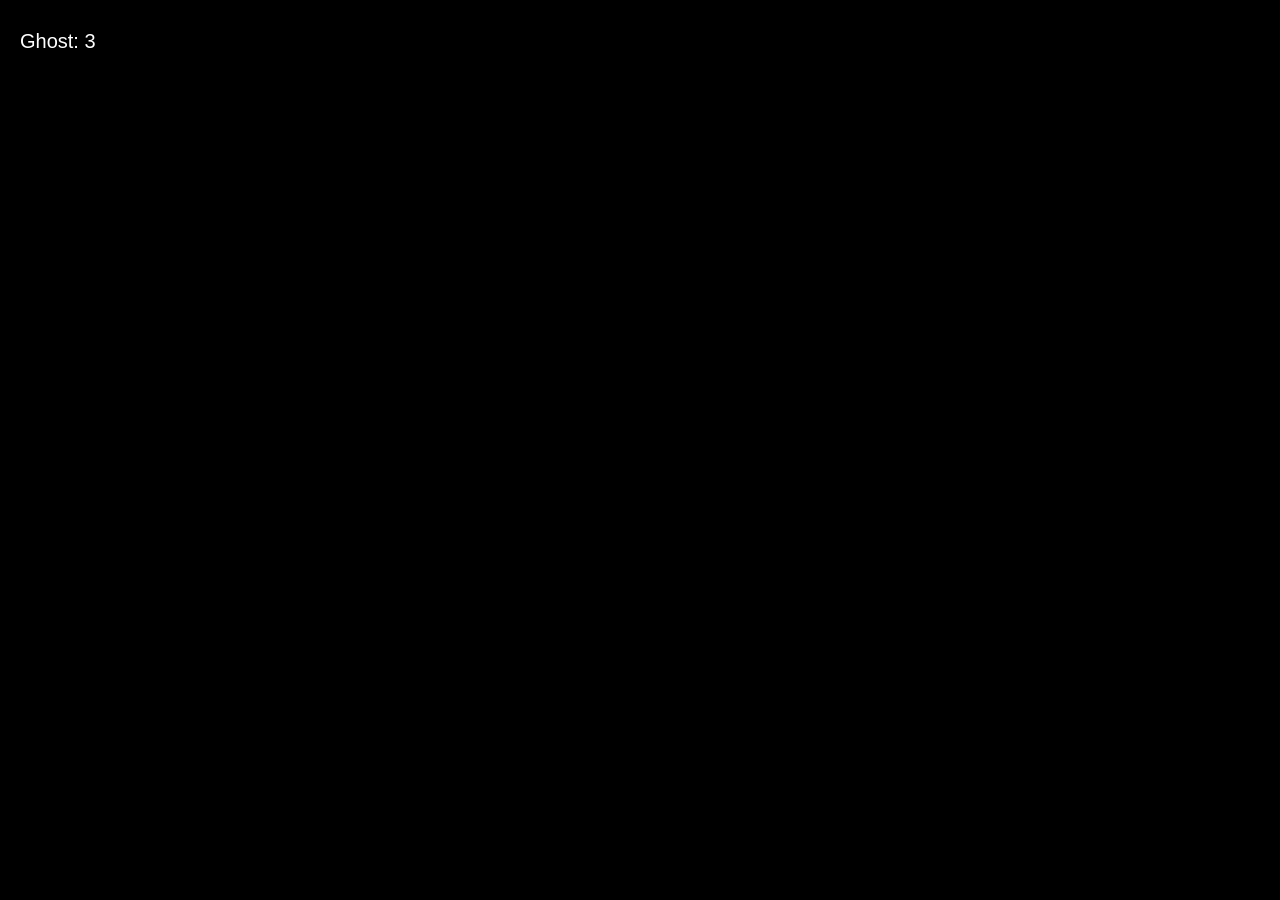
==== index.html @ 56791230 "Initial commit" ====
<!DOCTYPE html>
<html>
<head>
<meta charset="UTF-8">

<!-- iPhone Safari のズーム・スクロール・リフレッシュを完全停止2 -->
<meta name="viewport"
      content="width=device-width,
               initial-scale=1.0,
               maximum-scale=1.0,
               user-scalable=no,
               viewport-fit=cover">
               user-scalable=no">

<link rel="stylesheet" href="style.css">
</head>
<body>
<canvas id="gameCanvas" width="800" height="400"></canvas>
<canvas id="gameCanvas"></canvas>
<script src="game.js"></script>
</body>
</html>
---- style.css ----
html, body {
  margin: 0;
  padding: 0;
  background: black;
}

/* Safari のスクロール・リフレッシュを完全停止 */
overscroll-behavior: none;
overflow: hidden;
touch-action: none;
background: black; /* ← 背景が白くなるのを防ぐ */

/* PC用（縮まない） */
@media (min-width: 800px) {
  canvas {
    width: 800px;
    height: 400px;
    display: block;
    margin: 0 auto;
  }
}

canvas {
  display: block;
  touch-action: none;
/* iPhone用（横幅フィット） */
@media (max-width: 799px) {
  html, body {
    overscroll-behavior: none;
    overflow: hidden;
    touch-action: none;
  }

  canvas {
    width: 100vw;       /* 横幅にフィット */
    height: 50vw;       /* 800x400 の比率（2:1） */
    display: block;
  }
}
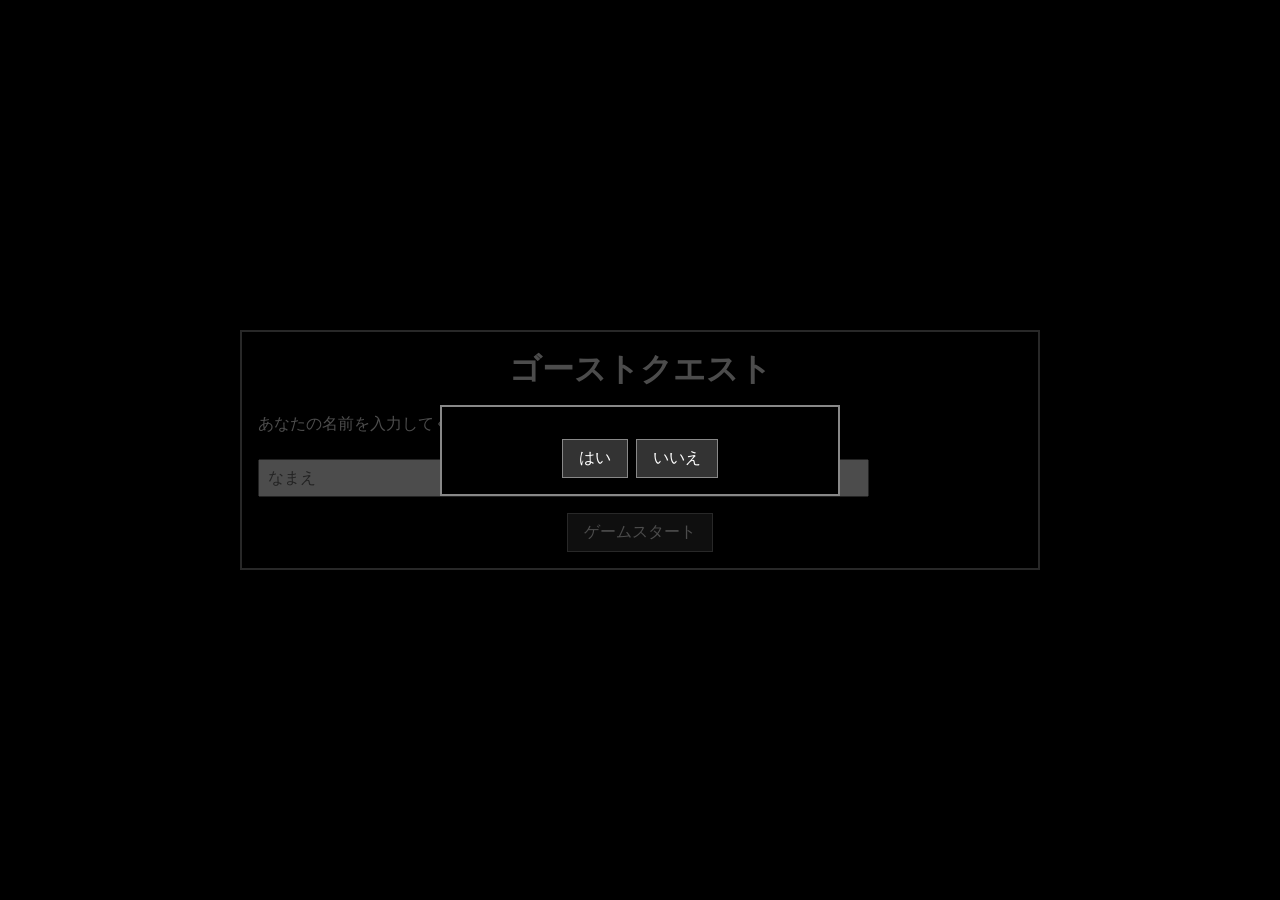
==== commit 59c4cc6e: "add" ====
--- a/index.html
+++ b/index.html
@@ -1,22 +1,169 @@
 <!DOCTYPE html>
-<html>
+<html lang="ja">
 <head>
-<meta charset="UTF-8">
-
-<!-- iPhone Safari のズーム・スクロール・リフレッシュを完全停止2 -->
-<meta name="viewport"
-      content="width=device-width,
-               initial-scale=1.0,
-               maximum-scale=1.0,
-               user-scalable=no,
-               viewport-fit=cover">
-               user-scalable=no">
-
-<link rel="stylesheet" href="style.css">
+  <meta charset="UTF-8">
+  <title>ゴーストクエストRPG</title>
+  <link rel="stylesheet" href="style.css">
 </head>
 <body>
-<canvas id="gameCanvas" width="800" height="400"></canvas>
-<canvas id="gameCanvas"></canvas>
-<script src="game.js"></script>
+  <div id="gameContainer">
+    <!-- 名前入力 -->
+    <div id="screen-name" class="screen">
+      <h1>ゴーストクエスト</h1>
+      <p>あなたの名前を入力してください</p>
+      <input id="playerNameInput" type="text" maxlength="12" placeholder="なまえ">
+      <div class="button-row">
+        <button id="startButton">ゲームスタート</button>
+      </div>
+    </div>
+
+    <!-- プロローグ -->
+    <div id="screen-prologue" class="screen hidden">
+      <h2>プロローグ</h2>
+      <p class="story-text">
+        ここは静かなゴースト村。<br>
+        最近、幽鬼城に棲みついた「鬼ゴースト」が<br>
+        村人たちを怯えさせているという……。
+      </p>
+      <div class="button-row">
+        <button id="prologueNextButton">次へ</button>
+      </div>
+    </div>
+
+    <!-- 長老の家 -->
+    <div id="screen-elder" class="screen hidden">
+      <h2>長老の家</h2>
+      <p id="elderText" class="story-text"></p>
+      <div class="button-row">
+        <button id="elderToVillageButton">村へ向かう</button>
+      </div>
+    </div>
+
+    <!-- 村 -->
+    <div id="screen-village" class="screen hidden">
+      <h2>ゴースト村</h2>
+      <p>ここはあなたの拠点です。</p>
+      <div class="button-column">
+        <button id="healButton">回復所（無料）</button>
+        <button id="statusButton">ステータス</button>
+        <button id="itemsButton">アイテムストレージ</button>
+        <button id="itemShopButton">道具屋</button>
+        <button id="weaponShopButton">武器屋</button>
+        <button id="saveButton">セーブ</button>
+        <button id="loadButton">ロード</button>
+        <button id="toFieldButton">フィールドへ出発</button>
+      </div>
+    </div>
+
+    <!-- フィールド -->
+    <div id="screen-field" class="screen hidden">
+      <h2>フィールド</h2>
+      <p id="fieldMessage">フィールドを歩いています……</p>
+      <div class="button-column">
+        <button id="fieldStatusButton">ステータス</button>
+        <button id="fieldItemsButton">アイテムストレージ</button>
+        <button id="fieldBackButton">村へ戻る</button>
+        <button id="fieldEncounterButton">敵と遭遇する</button>
+        <button id="fieldBossButton">幽鬼城へ（ボス戦）</button>
+      </div>
+    </div>
+
+    <!-- 戦闘 -->
+    <div id="screen-battle" class="screen hidden">
+      <h2 id="battleTitle">戦闘</h2>
+      <div class="battle-status">
+        <div>
+          <h3>勇者</h3>
+          <p id="playerStatusText"></p>
+        </div>
+        <div>
+          <h3>敵</h3>
+          <p id="enemyStatusText"></p>
+        </div>
+      </div>
+      <div class="battle-log" id="battleLog"></div>
+      <div class="button-row">
+        <button id="attackButton">こうげき</button>
+        <button id="battleItemButton">アイテム</button>
+        <button id="battleRunButton">にげる</button>
+      </div>
+    </div>
+
+    <!-- エンディング -->
+    <div id="screen-ending" class="screen hidden ending-screen">
+      <div class="ending-text">
+        <p>
+          幽鬼城の鬼ゴーストを倒し、<br>
+          村に平和が戻った……<br><br>
+          ゴーストクエスト　完
+        </p>
+        <div class="button-row">
+          <button id="endingToTitleButton">タイトルへ戻る</button>
+        </div>
+      </div>
+    </div>
+
+    <!-- 店メニュー -->
+    <div id="screen-shopMenu" class="screen hidden">
+      <h2 id="shopTitle">店</h2>
+      <div class="button-column">
+        <button id="shopBuyButton">買う</button>
+        <button id="shopSellButton">売る</button>
+        <button id="shopExitButton">店を出る</button>
+      </div>
+    </div>
+
+    <!-- 買い物画面 -->
+    <div id="screen-shopBuy" class="screen hidden">
+      <h2 id="shopBuyTitle">買い物</h2>
+      <p id="shopGoldText"></p>
+      <div id="shopBuyList" class="scroll-area"></div>
+      <div class="button-row">
+        <button id="shopBuyBackButton">店メニューへ戻る</button>
+      </div>
+    </div>
+
+    <!-- 売却画面 -->
+    <div id="screen-shopSell" class="screen hidden">
+      <h2>売却</h2>
+      <p id="shopSellGoldText"></p>
+      <div id="shopSellList" class="scroll-area"></div>
+      <div class="button-row">
+        <button id="shopSellBackButton">店メニューへ戻る</button>
+      </div>
+    </div>
+
+    <!-- ステータス画面 -->
+    <div id="screen-status" class="screen hidden">
+      <h2>ステータス</h2>
+      <p id="statusText"></p>
+      <div class="button-row">
+        <button id="statusBackButton">戻る</button>
+      </div>
+    </div>
+
+    <!-- アイテムストレージ -->
+    <div id="screen-items" class="screen hidden">
+      <h2>アイテムストレージ</h2>
+      <p id="itemsGoldText"></p>
+      <div id="itemList" class="scroll-area"></div>
+      <div class="button-row">
+        <button id="itemsBackButton">戻る</button>
+      </div>
+    </div>
+
+    <!-- ポップアップ -->
+    <div id="popup" class="popup hidden">
+      <div class="popup-inner">
+        <p id="popupMessage"></p>
+        <div class="button-row">
+          <button id="popupYesButton">はい</button>
+          <button id="popupNoButton">いいえ</button>
+        </div>
+      </div>
+    </div>
+  </div>
+
+  <script src="game.js"></script>
 </body>
-</html>+</html>
--- a/style.css
+++ b/style.css
@@ -2,38 +2,161 @@
   margin: 0;
   padding: 0;
   background: black;
+  color: white;
+  font-family: "Yu Gothic", sans-serif;
+  overscroll-behavior: none;
+  overflow: hidden;
+  touch-action: none;
 }
 
-/* Safari のスクロール・リフレッシュを完全停止 */
-overscroll-behavior: none;
-overflow: hidden;
-touch-action: none;
-background: black; /* ← 背景が白くなるのを防ぐ */
+#gameContainer {
+  width: 100vw;
+  height: 100vh;
+  display: flex;
+  align-items: center;
+  justify-content: center;
+}
 
-/* PC用（縮まない） */
+.screen {
+  width: 90vw;
+  max-width: 800px;
+  max-height: 90vh;
+  border: 2px solid #888;
+  padding: 16px;
+  box-sizing: border-box;
+  background: #000;
+}
+
+.hidden {
+  display: none;
+}
+
+h1, h2, h3 {
+  text-align: center;
+  margin-top: 0;
+}
+
+.story-text {
+  text-align: center;
+  line-height: 1.6;
+}
+
+.button-row {
+  display: flex;
+  justify-content: center;
+  gap: 8px;
+  margin-top: 16px;
+  flex-wrap: wrap;
+}
+
+.button-column {
+  display: flex;
+  flex-direction: column;
+  gap: 8px;
+  margin-top: 16px;
+  align-items: center;
+}
+
+button {
+  padding: 8px 16px;
+  font-size: 16px;
+  background: #333;
+  color: white;
+  border: 1px solid #888;
+  cursor: pointer;
+}
+
+button:hover {
+  background: #555;
+}
+
+input[type="text"] {
+  width: 80%;
+  padding: 8px;
+  font-size: 16px;
+  margin-top: 8px;
+  box-sizing: border-box;
+}
+
+.battle-status {
+  display: flex;
+  justify-content: space-between;
+  gap: 16px;
+}
+
+.battle-status p {
+  white-space: pre-line;
+}
+
+.battle-log {
+  margin-top: 12px;
+  padding: 8px;
+  border: 1px solid #888;
+  height: 160px;
+  overflow-y: auto;
+  font-size: 14px;
+  background: #111;
+}
+
+.scroll-area {
+  margin-top: 8px;
+  padding: 8px;
+  border: 1px solid #888;
+  max-height: 260px;
+  overflow-y: auto;
+  background: #111;
+  font-size: 14px;
+}
+
+.scroll-area div {
+  padding: 4px;
+  border-bottom: 1px solid #444;
+  cursor: pointer;
+}
+
+.scroll-area div:hover {
+  background: #222;
+}
+
+.popup {
+  position: fixed;
+  inset: 0;
+  background: rgba(0, 0, 0, 0.7);
+  display: flex;
+  align-items: center;
+  justify-content: center;
+}
+
+.popup-inner {
+  background: #000;
+  border: 2px solid #888;
+  padding: 16px;
+  max-width: 400px;
+  width: 80vw;
+  box-sizing: border-box;
+}
+
+.popup-inner p {
+  text-align: center;
+}
+
+.ending-screen {
+  background: black;
+}
+
+.ending-text {
+  text-align: center;
+  font-size: 20px;
+  animation: fadein 3s ease-in-out;
+}
+
+@keyframes fadein {
+  from { opacity: 0; }
+  to { opacity: 1; }
+}
+
 @media (min-width: 800px) {
-  canvas {
-    width: 800px;
-    height: 400px;
-    display: block;
-    margin: 0 auto;
+  #gameContainer {
+    justify-content: center;
   }
 }
-
-canvas {
-  display: block;
-  touch-action: none;
-/* iPhone用（横幅フィット） */
-@media (max-width: 799px) {
-  html, body {
-    overscroll-behavior: none;
-    overflow: hidden;
-    touch-action: none;
-  }
-
-  canvas {
-    width: 100vw;       /* 横幅にフィット */
-    height: 50vw;       /* 800x400 の比率（2:1） */
-    display: block;
-  }
-}
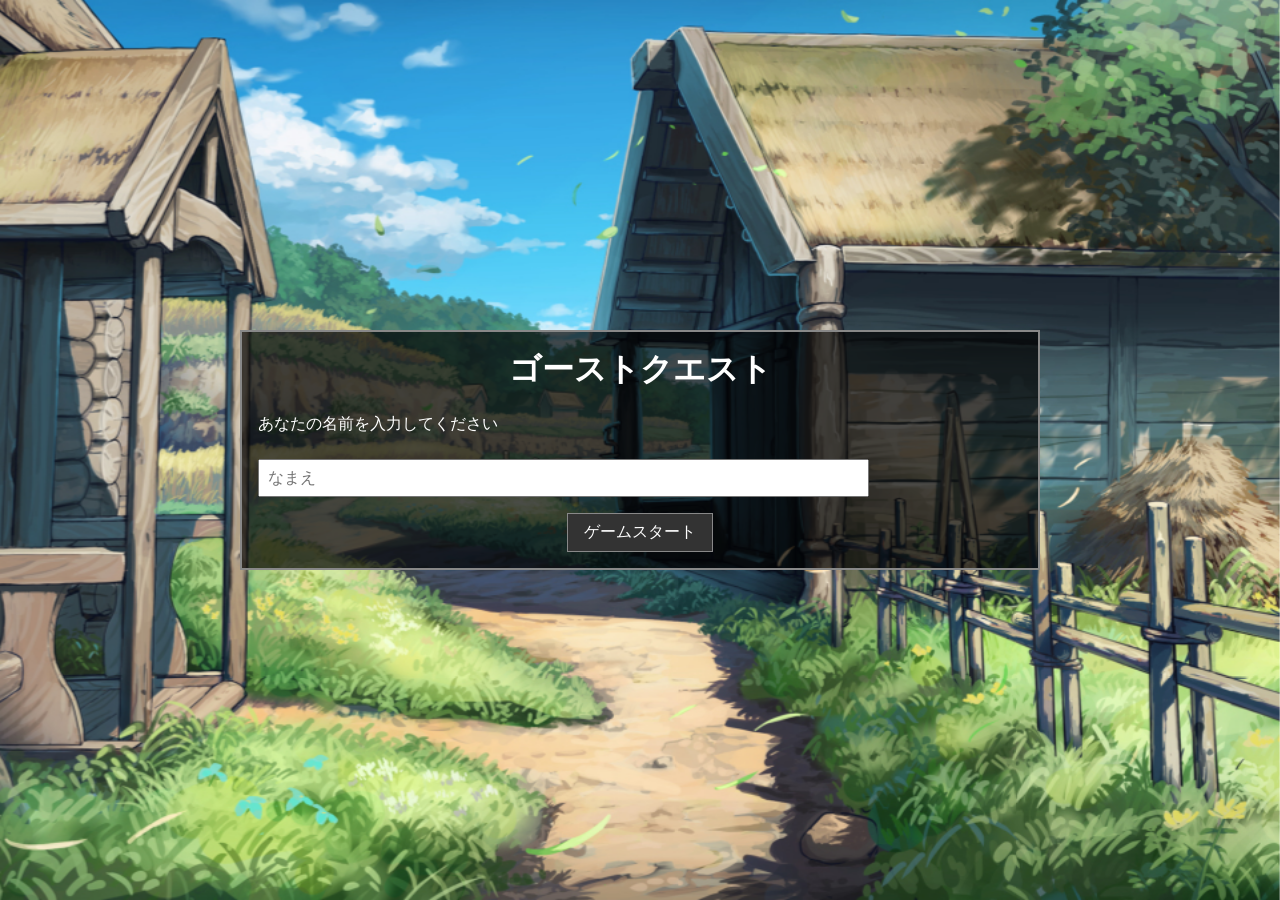
==== commit e999a6b8: "change" ====
--- a/index.html
+++ b/index.html
@@ -2,12 +2,24 @@
 <html lang="ja">
 <head>
   <meta charset="UTF-8">
-  <title>ゴーストクエストRPG</title>
+  <title>Ghost Quest RPG</title>
   <link rel="stylesheet" href="style.css">
 </head>
 <body>
+
+  <!-- ========================= -->
+  <!--  背景画像（画面ごとに切替） -->
+  <!-- ========================= -->
+  <img id="bgImage" src="village_bg.png" class="bg-image">
+
+  <!-- ========================= -->
+  <!--  すべての画面を包むコンテナ -->
+  <!-- ========================= -->
   <div id="gameContainer">
-    <!-- 名前入力 -->
+
+    <!-- ========================= -->
+    <!--  名前入力画面 -->
+    <!-- ========================= -->
     <div id="screen-name" class="screen">
       <h1>ゴーストクエスト</h1>
       <p>あなたの名前を入力してください</p>
@@ -17,7 +29,9 @@
       </div>
     </div>
 
-    <!-- プロローグ -->
+    <!-- ========================= -->
+    <!--  プロローグ -->
+    <!-- ========================= -->
     <div id="screen-prologue" class="screen hidden">
       <h2>プロローグ</h2>
       <p class="story-text">
@@ -30,7 +44,9 @@
       </div>
     </div>
 
-    <!-- 長老の家 -->
+    <!-- ========================= -->
+    <!--  長老の家 -->
+    <!-- ========================= -->
     <div id="screen-elder" class="screen hidden">
       <h2>長老の家</h2>
       <p id="elderText" class="story-text"></p>
@@ -39,7 +55,9 @@
       </div>
     </div>
 
-    <!-- 村 -->
+    <!-- ========================= -->
+    <!--  村 -->
+    <!-- ========================= -->
     <div id="screen-village" class="screen hidden">
       <h2>ゴースト村</h2>
       <p>ここはあなたの拠点です。</p>
@@ -51,11 +69,14 @@
         <button id="weaponShopButton">武器屋</button>
         <button id="saveButton">セーブ</button>
         <button id="loadButton">ロード</button>
+        <button id="resetButton">初期化（最初から）</button>
         <button id="toFieldButton">フィールドへ出発</button>
       </div>
     </div>
 
-    <!-- フィールド -->
+    <!-- ========================= -->
+    <!--  フィールド -->
+    <!-- ========================= -->
     <div id="screen-field" class="screen hidden">
       <h2>フィールド</h2>
       <p id="fieldMessage">フィールドを歩いています……</p>
@@ -68,9 +89,17 @@
       </div>
     </div>
 
-    <!-- 戦闘 -->
+    <!-- ========================= -->
+    <!--  戦闘 -->
+    <!-- ========================= -->
     <div id="screen-battle" class="screen hidden">
       <h2 id="battleTitle">戦闘</h2>
+
+      <div class="battle-graphics">
+        <img id="battleHeroImg" src="hero.png" class="battle-hero">
+        <img id="battleEnemyImg" src="ghost.png" class="battle-enemy">
+      </div>
+
       <div class="battle-status">
         <div>
           <h3>勇者</h3>
@@ -81,7 +110,9 @@
           <p id="enemyStatusText"></p>
         </div>
       </div>
+
       <div class="battle-log" id="battleLog"></div>
+
       <div class="button-row">
         <button id="attackButton">こうげき</button>
         <button id="battleItemButton">アイテム</button>
@@ -89,7 +120,9 @@
       </div>
     </div>
 
-    <!-- エンディング -->
+    <!-- ========================= -->
+    <!--  エンディング -->
+    <!-- ========================= -->
     <div id="screen-ending" class="screen hidden ending-screen">
       <div class="ending-text">
         <p>
@@ -103,7 +136,9 @@
       </div>
     </div>
 
-    <!-- 店メニュー -->
+    <!-- ========================= -->
+    <!--  店メニュー -->
+    <!-- ========================= -->
     <div id="screen-shopMenu" class="screen hidden">
       <h2 id="shopTitle">店</h2>
       <div class="button-column">
@@ -113,7 +148,9 @@
       </div>
     </div>
 
-    <!-- 買い物画面 -->
+    <!-- ========================= -->
+    <!--  買い物画面 -->
+    <!-- ========================= -->
     <div id="screen-shopBuy" class="screen hidden">
       <h2 id="shopBuyTitle">買い物</h2>
       <p id="shopGoldText"></p>
@@ -123,7 +160,9 @@
       </div>
     </div>
 
-    <!-- 売却画面 -->
+    <!-- ========================= -->
+    <!--  売却画面 -->
+    <!-- ========================= -->
     <div id="screen-shopSell" class="screen hidden">
       <h2>売却</h2>
       <p id="shopSellGoldText"></p>
@@ -133,7 +172,9 @@
       </div>
     </div>
 
-    <!-- ステータス画面 -->
+    <!-- ========================= -->
+    <!--  ステータス画面 -->
+    <!-- ========================= -->
     <div id="screen-status" class="screen hidden">
       <h2>ステータス</h2>
       <p id="statusText"></p>
@@ -142,7 +183,9 @@
       </div>
     </div>
 
-    <!-- アイテムストレージ -->
+    <!-- ========================= -->
+    <!--  アイテムストレージ -->
+    <!-- ========================= -->
     <div id="screen-items" class="screen hidden">
       <h2>アイテムストレージ</h2>
       <p id="itemsGoldText"></p>
@@ -152,7 +195,9 @@
       </div>
     </div>
 
-    <!-- ポップアップ -->
+    <!-- ========================= -->
+    <!--  ポップアップ -->
+    <!-- ========================= -->
     <div id="popup" class="popup hidden">
       <div class="popup-inner">
         <p id="popupMessage"></p>
@@ -162,7 +207,34 @@
         </div>
       </div>
     </div>
+
   </div>
+
+  <!-- ========================= -->
+  <!--  BGM / SE 読み込み -->
+  <!-- ========================= -->
+  <audio id="bgmVillage" src="bgm_village.wav" loop></audio>
+  <audio id="bgmField" src="bgm_field.wav" loop></audio>
+  <audio id="bgmEnemyBattle" src="bgm_EnemyBattle.wav" loop></audio>
+  <audio id="bgmBossBattle" src="bgm_BossBattle.wav" loop></audio>
+  <audio id="bgmPrologue" src="bgm_prologue.wav" loop></audio>
+  <audio id="bgmEnding" src="bgm_ending.wav" loop></audio>
+
+  <audio id="seAttack" src="se_attack.wav"></audio>
+  <audio id="seEnemyAttack" src="se_enemy_attack.wav"></audio>
+  <audio id="seDamage" src="se_damage.wav"></audio>
+  <audio id="sePlayerDead" src="se_player_dead.wav"></audio>
+  <audio id="seDead" src="se_dead.wav"></audio>
+  <audio id="seEncounter" src="se_encounter.wav"></audio>
+  <audio id="seBossEncounter" src="se_boss_encounter.wav"></audio>
+  <audio id="seEnemyBattleEnd" src="se_EnemyBattleEnd.wav"></audio>
+  <audio id="seBossBattleEnd" src="se_BossBattle.wav"></audio>
+  <audio id="seClick" src="se_click.wav"></audio>
+  <audio id="seBuy" src="se_buy.wav"></audio>
+  <audio id="seSell" src="se_sell.wav"></audio>
+  <audio id="seItem" src="se_item.wav"></audio>
+  <audio id="seEquip" src="se_equip.wav"></audio>
+  <audio id="seHeal" src="se_heal.wav"></audio>
 
   <script src="game.js"></script>
 </body>
--- a/style.css
+++ b/style.css
@@ -1,7 +1,11 @@
+/* =============================== */
+/*  全体設定                       */
+/* =============================== */
+
 html, body {
   margin: 0;
   padding: 0;
-  background: black;
+  background: transparent;
   color: white;
   font-family: "Yu Gothic", sans-serif;
   overscroll-behavior: none;
@@ -9,6 +13,17 @@
   touch-action: none;
 }
 
+/* 背景画像（画面ごとに切り替え） */
+.bg-image {
+  position: fixed;
+  inset: 0;
+  width: 100vw;
+  height: 100vh;
+  object-fit: cover;
+  z-index: -1;
+}
+
+/* ゲーム全体を中央に配置 */
 #gameContainer {
   width: 100vw;
   height: 100vh;
@@ -16,6 +31,10 @@
   align-items: center;
   justify-content: center;
 }
+
+/* =============================== */
+/*  各画面（screen）               */
+/* =============================== */
 
 .screen {
   width: 90vw;
@@ -24,7 +43,8 @@
   border: 2px solid #888;
   padding: 16px;
   box-sizing: border-box;
-  background: #000;
+  background: rgba(0, 0, 0, 0.7);
+  overflow: hidden;
 }
 
 .hidden {
@@ -40,6 +60,10 @@
   text-align: center;
   line-height: 1.6;
 }
+
+/* =============================== */
+/*  ボタン                         */
+/* =============================== */
 
 .button-row {
   display: flex;
@@ -70,12 +94,36 @@
   background: #555;
 }
 
+/* =============================== */
+/*  入力欄                         */
+/* =============================== */
+
 input[type="text"] {
   width: 80%;
   padding: 8px;
   font-size: 16px;
   margin-top: 8px;
   box-sizing: border-box;
+}
+
+/* =============================== */
+/*  戦闘画面                       */
+/* =============================== */
+
+.battle-graphics {
+  display: flex;
+  justify-content: space-between;
+  margin-bottom: 12px;
+}
+
+.battle-hero {
+  width: 40%;
+  max-width: 200px;
+}
+
+.battle-enemy {
+  width: 40%;
+  max-width: 200px;
 }
 
 .battle-status {
@@ -98,6 +146,10 @@
   background: #111;
 }
 
+/* =============================== */
+/*  スクロール領域（アイテム等）   */
+/* =============================== */
+
 .scroll-area {
   margin-top: 8px;
   padding: 8px;
@@ -118,6 +170,10 @@
   background: #222;
 }
 
+/* =============================== */
+/*  ポップアップ                   */
+/* =============================== */
+
 .popup {
   position: fixed;
   inset: 0;
@@ -125,6 +181,11 @@
   display: flex;
   align-items: center;
   justify-content: center;
+  z-index: 999;
+}
+
+.popup.hidden {
+  display: none;
 }
 
 .popup-inner {
@@ -140,8 +201,13 @@
   text-align: center;
 }
 
+
+/* =============================== */
+/*  エンディング                   */
+/* =============================== */
+
 .ending-screen {
-  background: black;
+  background: rgba(0, 0, 0, 0.8);
 }
 
 .ending-text {
@@ -154,6 +220,10 @@
   from { opacity: 0; }
   to { opacity: 1; }
 }
+
+/* =============================== */
+/*  PC向け中央寄せ                 */
+/* =============================== */
 
 @media (min-width: 800px) {
   #gameContainer {
